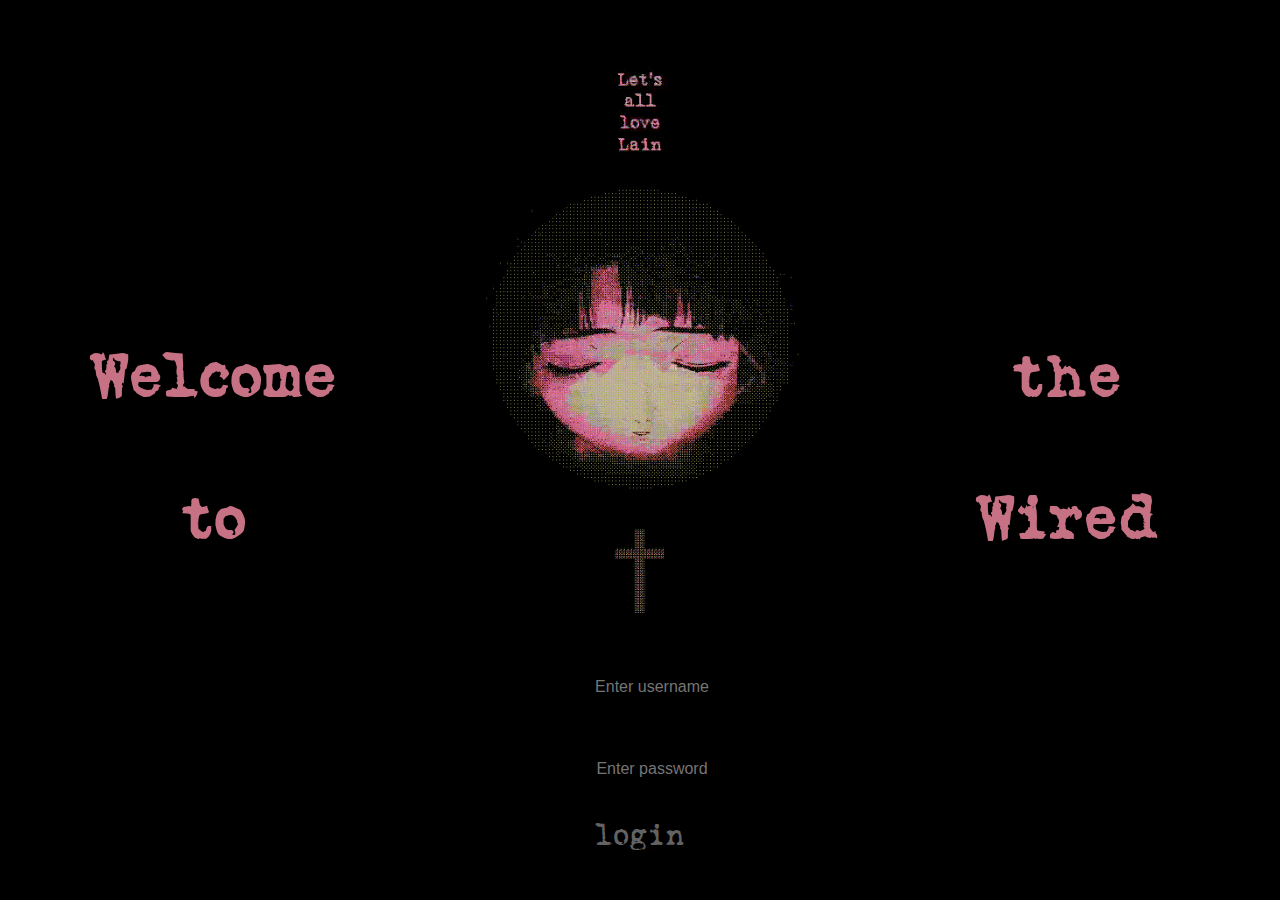
==== frontend/index.html @ 5853de8d "basic lain page created" ====
<!DOCTYPE html>
<html lang="en">
  <head>
    <meta charset="UTF-8">
    <meta name="viewport" content="width=device-width,
          initial-scale=1.0">

    <link rel="stylesheet" href="styles.css">
    <title>GIF Example</title>
  </head>
  
  <body>
    <!--div for left title -->
    <div class="title left">
      <h1>Welcome</h1>
      <h1>to</h1>
    </div>

    <!--div for container rendering profile image, user and password fields -->
    <div class="container">
      <!--div for the profile photo -->
      <div class="sub-container">
        <img id="profile-img" class="profile" src="../assets/lain.gif" alt="lain gif" />
      </div>
      <!--div for the username field-->
      <div class="sub-container">
        <input id="username" class="input-field" type="text" placeholder="Enter username">
      </div>
      <!--div for the password field-->
      <div class="sub-container">
        <input id="password" class="input-field" type="password" placeholder="Enter password">
      </div>
      <!--div for the login button-->
      <div class="sub-container">
        <button id="login-button">login</button>
      </div>
    </div>
    
    <!--div for rendering right title-->
    <div class="title right">
      <h1>the</h1>
      <h1>Wired</h1>
    </div>

    <script src="script.js"></script>
  </body>
</html>
---- frontend/styles.css ----
@font-face {
    font-family: 'Love Letter Typewriter';
    src: url('fonts/LoveLetter.TTF') format('truetype');
    font-weight: normal;
    font-style: normal;
}

:root {
    --lain-fg-color: #c77284;
    --lain-bg-color: black;
    --lain-grey: #636363;
}

body {
    margin: 0;
    padding: 0;
    height: 100vh;

    display: flex;
    flex-direction: row;
    justify-content: space-between;
    align-items: center;

    background-color: var(--lain-bg-color);
    /*background: linear-gradient(to bottom, #0a0a0a, #1a1a1a, #0f0f0f);*/

    transition: transform 1s ease-in-out;
    overflow: hidden;
}

.title {
    font-family: 'Love Letter Typewriter', monospace;
    font-size: 30px;
    flex: 1;
    display: flex;
    flex-direction: column;
    justify-content: center;
    align-items: center;
    text-align: center;
    color: var(--lain-fg-color);
}

@keyframes flicker {
    0%, 18%, 22%, 25%, 53%, 57%, 100% {
        opacity: 1;
    }
    20%, 24%, 55% {
        opacity: 0;
    }
}

.flicker-animation {
    animation: flicker 1s ease-in-out;
}

.container {
    flex: 1;
    display: flex;
    flex-direction: column;
    justify-content: center;
    align-items: center;
    gap: 10px;
}

.sub-container {
    padding: 5px;
}

/* css for login button */
#login-button {
    font-family: 'Love Letter Typewriter', monospace;
    font-size: 30px;
    border: none;
    border-radius: 5px;
    color: var(--lain-grey);
    background-color: var(--lain-bg-color);
}

/* css for profile image */
.profile {
    max-height: 65vh;
    object-fit: contain;
}

/* css for input field styling */
.input-field {
    width: 100%;
    padding: 10px;
    margin: 10px 0;
    border: 2px solid;

    color: var(--lain-grey);
    border-color: var(--lain-bg-color);
    background-color: var(--lain-bg-color);

    text-align: center;
    caret-color: transparent;

    border-radius: 5px;
    font-size: 16px;

    transition: border-color 0.3s ease;
}

.input-field::placeholder {
    text-align: center;
}

.input-field:focus {
    outline: none;
}

.input-field:focus::placeholder {
    color: transparent;
}
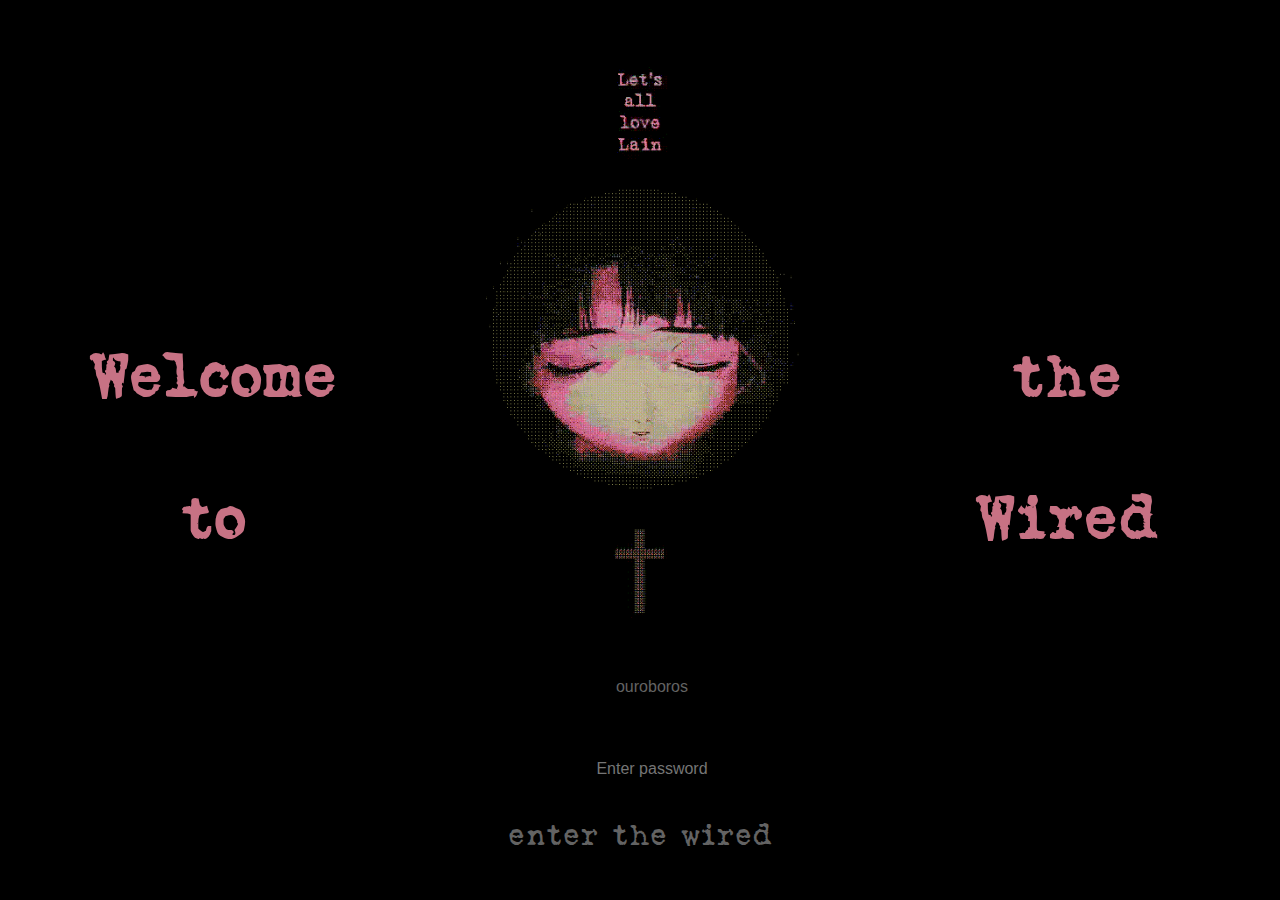
==== commit 767a5d97: "made lain theme css; added javascript code to call different css files" ====
--- a/frontend/index.html
+++ b/frontend/index.html
@@ -5,41 +5,44 @@
     <meta name="viewport" content="width=device-width,
           initial-scale=1.0">
 
-    <link rel="stylesheet" href="styles.css">
+    <!--<link rel="stylesheet" href="css/styles.css" dynamic-css="true">-->
     <title>GIF Example</title>
   </head>
   
   <body>
     <!--div for left title -->
-    <div class="title left">
-      <h1>Welcome</h1>
-      <h1>to</h1>
+    <div class="title" id="left">
+      <h1></h1>
+      <h1></h1>
     </div>
 
     <!--div for container rendering profile image, user and password fields -->
     <div class="container">
       <!--div for the profile photo -->
-      <div class="sub-container">
-        <img id="profile-img" class="profile" src="../assets/lain.gif" alt="lain gif" />
+      <div class="sub-container" id="profile-container">
       </div>
       <!--div for the username field-->
-      <div class="sub-container">
-        <input id="username" class="input-field" type="text" placeholder="Enter username">
+      <div class="sub-container" id="userpass-container">
+        <input id="username" class="input-field" type="text" value="ouroboros" readonly>
+        <ul id="dropdown-menu">
+          <li>ouroboros</li>
+          <li>leviathan</li>
+        </ul>
       </div>
       <!--div for the password field-->
       <div class="sub-container">
         <input id="password" class="input-field" type="password" placeholder="Enter password">
       </div>
       <!--div for the login button-->
-      <div class="sub-container">
-        <button id="login-button">login</button>
+      <div class="sub-container" id="login-container">
+        <button id="login-button"></button>
       </div>
     </div>
     
     <!--div for rendering right title-->
-    <div class="title right">
-      <h1>the</h1>
-      <h1>Wired</h1>
+    <div class="title" id="right">
+      <h1></h1>
+      <h1></h1>
     </div>
 
     <script src="script.js"></script>
--- a/frontend/css/styles.css
+++ b/frontend/css/styles.css
@@ -0,0 +1,91 @@
+body {
+    margin: 0;
+    padding: 0;
+    height: 100vh;
+
+    display: flex;
+    flex-direction: row;
+    justify-content: space-between;
+    align-items: center;
+
+    background-color: black;
+}
+
+.title {
+    flex: 1;
+    display: flex;
+    flex-direction: column;
+    justify-content: center;
+    align-items: center;
+}
+
+.container {
+    flex: 1;
+    display: flex;
+    flex-direction: column;
+    justify-content: center;
+    align-items: center;
+    gap: 10px;
+}
+
+.sub-container {
+    padding: 5px;
+}
+
+#login-container {
+    display: none;
+}
+
+/* css for select field styling */
+.select-field {
+    width: 100%;
+    padding: 10px;
+    margin: 10px 0;
+    border: 2px solid;
+
+    color: black;
+    border-color: white;
+    background-color: white;
+
+    text-align: center;
+    caret-color: transparent;
+
+    border-radius: 5px;
+    font-size: 16px;
+
+    transition: border-color 0.3s ease;
+
+    appearance: none;
+}
+
+/* css for input field styling */
+.input-field {
+    width: 100%;
+    padding: 10px;
+    margin: 10px 0;
+    border: 2px solid;
+
+    color: black;
+    border-color: white;
+    background-color: white;
+
+    text-align: center;
+    caret-color: transparent;
+
+    border-radius: 5px;
+    font-size: 16px;
+
+    transition: border-color 0.3s ease;
+}
+
+.input-field::placeholder {
+    text-align: center;
+}
+
+.input-field:focus {
+    outline: none;
+}
+
+.input-field:focus::placeholder {
+    color: transparent;
+}